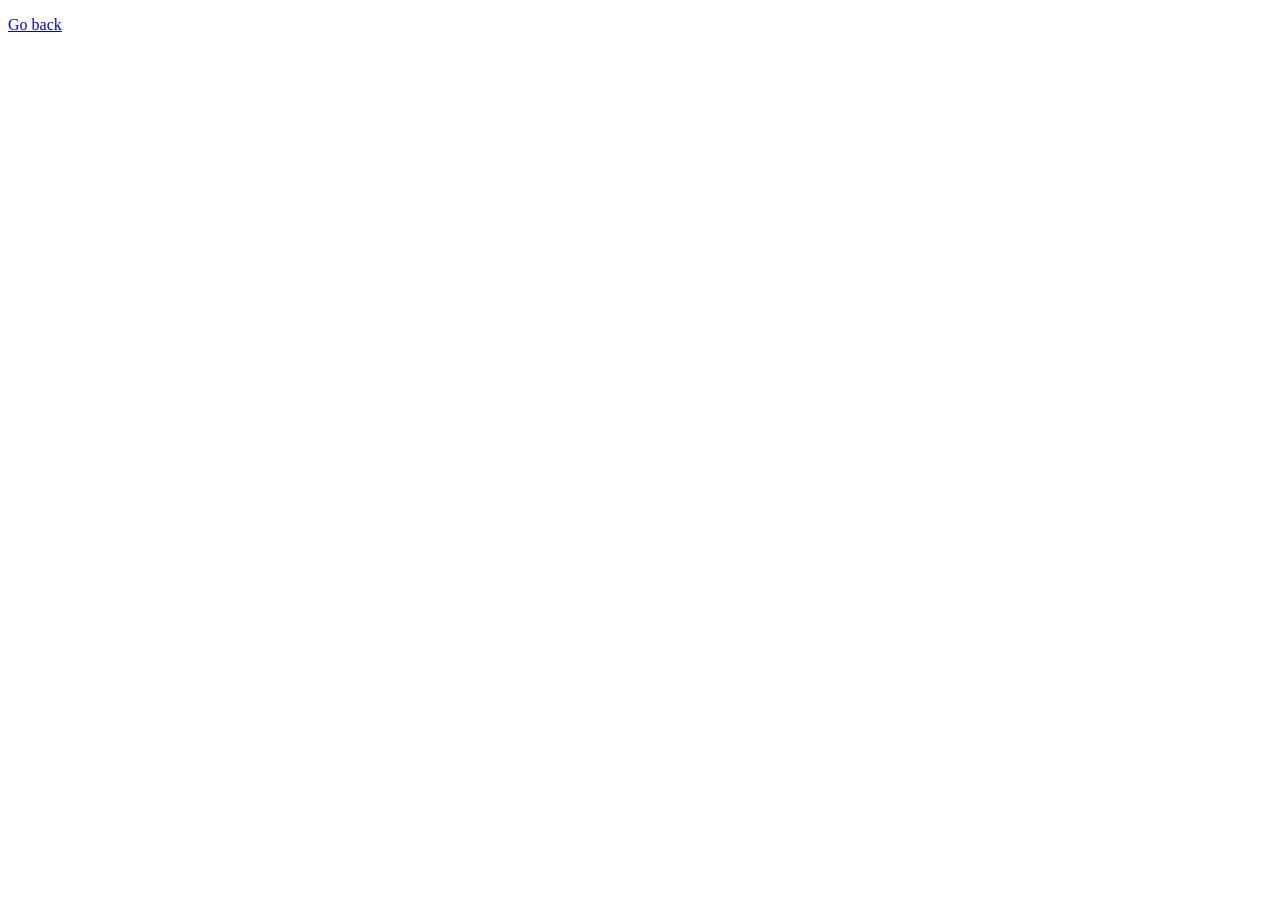
==== 01-gallery.html @ 6eb48e00 "up" ====
<!DOCTYPE html>
<html lang="en">
  <head>
    <meta charset="UTF-8" />
    <meta name="viewport" content="width=device-width, initial-scale=1.0" />
    <meta http-equiv="X-UA-Compatible" content="ie=edge" />
    <title>Image gallery</title>
    <link rel="stylesheet" href="css/common.css" />
    <link rel="stylesheet" href="css/styles.css" />
  </head>
  <body>
    <p><a href="index.html">Go back</a></p>

    <!-- Add gallery items to this list -->
    <ul class="gallery"></ul>

    <script src="js/01-gallery.js" type="module"></script>
  </body>
</html>
---- css/styles.css ----
:root {
  --timing-function: cubic-bezier(0.4, 0, 0.2, 1);
  --animation-duration: 250ms;
}

.gallery {
  display: grid;
  max-width: 1140px;
  grid-template-columns: repeat(auto-fit, minmax(320px, 1fr));
  grid-auto-rows: 240px;
  grid-gap: 12px;
  justify-content: center;
  padding: 0;
  list-style: none;
  margin-left: auto;
  margin-right: auto;
}

.gallery__item {
  position: relative;
  box-shadow: 0px 1px 3px 0px rgba(0, 0, 0, 0.2),
    0px 1px 1px 0px rgba(0, 0, 0, 0.14), 0px 2px 1px -1px rgba(0, 0, 0, 0.12);
}

.gallery__image:hover {
  transform: scale(1.03);
}

.gallery__image {
  height: 100%;
  width: 100%;
  object-fit: cover;
  transition: transform var(--animation-duration) var(--timing-function);
}

.gallery__link {
  display: block;
  text-decoration: none;
  height: 100%;
}

.gallery__link:hover {
  cursor: zoom-in;
}
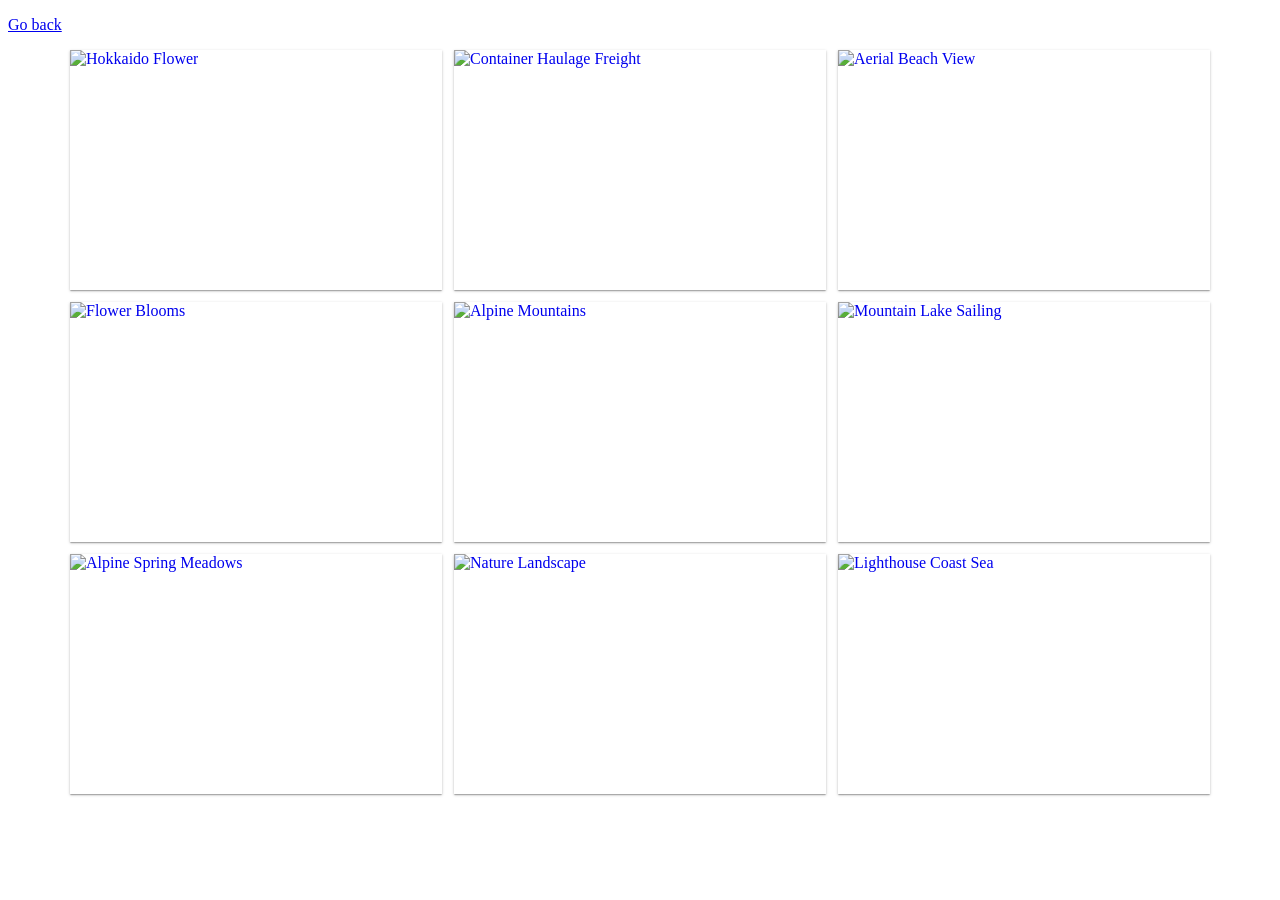
==== commit 45783591: "end second task" ====
--- a/01-gallery.html
+++ b/01-gallery.html
@@ -5,6 +5,10 @@
     <meta name="viewport" content="width=device-width, initial-scale=1.0" />
     <meta http-equiv="X-UA-Compatible" content="ie=edge" />
     <title>Image gallery</title>
+    <link
+      rel="stylesheet"
+      href="https://cdn.jsdelivr.net/npm/basiclightbox@5.0.4/dist/basicLightbox.min.css"
+    />
     <link rel="stylesheet" href="css/common.css" />
     <link rel="stylesheet" href="css/styles.css" />
   </head>
@@ -14,6 +18,10 @@
     <!-- Add gallery items to this list -->
     <ul class="gallery"></ul>
 
+    <script
+      src="https://cdn.jsdelivr.net/npm/basiclightbox@5.0.4/dist/basicLightbox.min.js"
+      type="module"
+    ></script>
     <script src="js/01-gallery.js" type="module"></script>
   </body>
 </html>
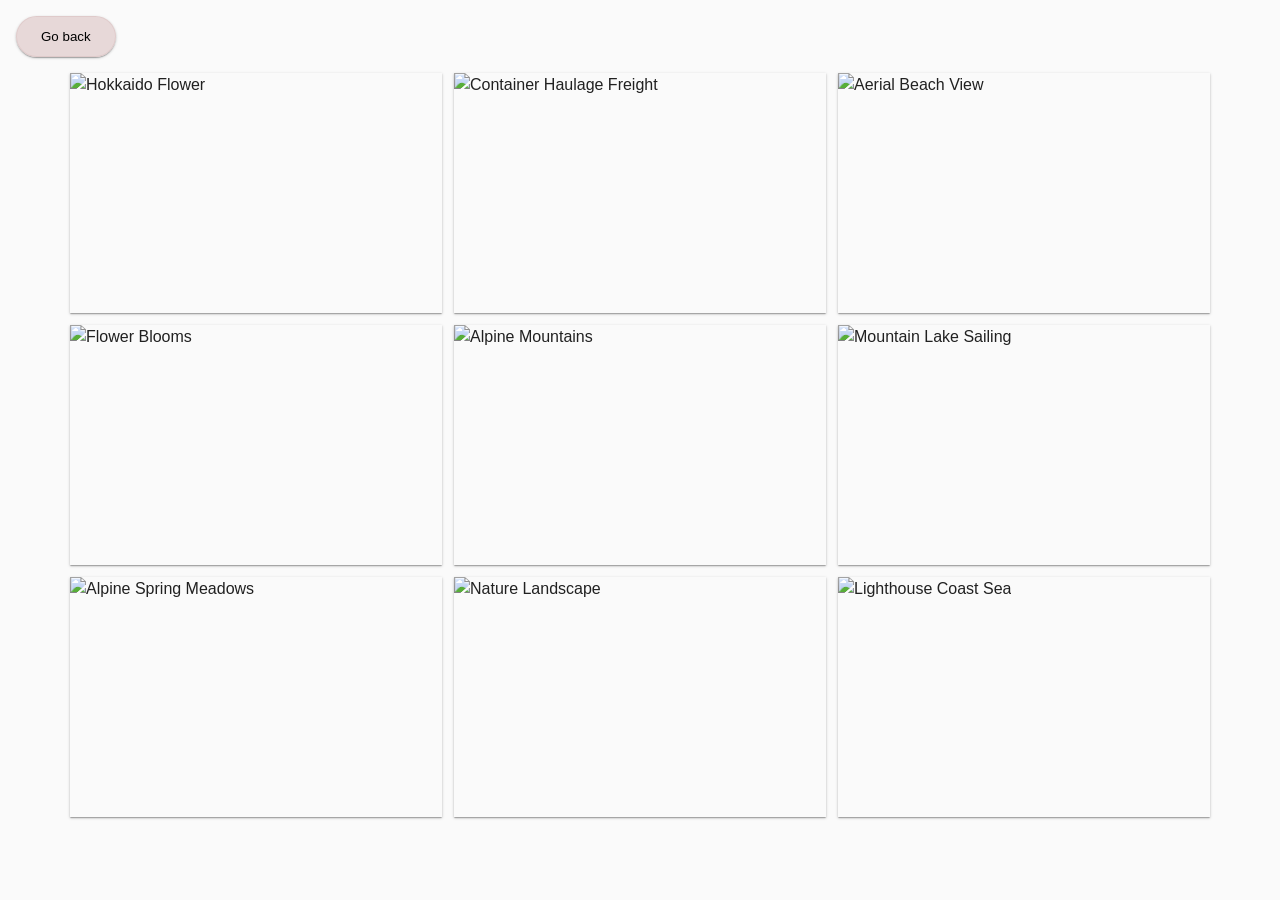
==== commit 07021857: "final up" ====
--- a/01-gallery.html
+++ b/01-gallery.html
@@ -13,7 +13,11 @@
     <link rel="stylesheet" href="css/styles.css" />
   </head>
   <body>
-    <p><a href="index.html">Go back</a></p>
+    <p>
+      <a href="index.html"
+        ><button type="button" class="btn">Go back</button></a
+      >
+    </p>
 
     <!-- Add gallery items to this list -->
     <ul class="gallery"></ul>
--- a/css/common.css
+++ b/css/common.css
@@ -0,0 +1,69 @@
+* {
+  box-sizing: border-box;
+}
+
+body {
+  margin: 16px;
+  font-family: -apple-system, BlinkMacSystemFont, "Segoe UI", Roboto, Oxygen,
+    Ubuntu, Cantarell, "Open Sans", "Helvetica Neue", sans-serif;
+  -webkit-font-smoothing: antialiased;
+  -moz-osx-font-smoothing: grayscale;
+  background-color: #fafafa;
+  color: #212121;
+  line-height: 1.5;
+}
+
+input {
+  padding: 8px;
+  font: inherit;
+}
+
+button {
+  padding: 8px 12px;
+  cursor: pointer;
+}
+
+h1,
+h2,
+h3,
+h4,
+h5,
+h6,
+p {
+  margin: 0;
+}
+
+a {
+  color: currentColor;
+  text-decoration: none;
+}
+
+.list {
+  margin: 0;
+  padding-top: 200px;
+  list-style: none;
+  display: flex;
+  gap: 100px;
+  justify-content: center;
+}
+
+.btn {
+  padding: 12px 24px;
+  background-color: rgba(218, 193, 193, 0.596);
+  border: 1px solid rgba(218, 193, 193, 0.596);
+  border-radius: 25px;
+  box-shadow: 0px 1px 3px 0px rgba(0, 0, 0, 0.2),
+    0px 1px 1px 0px rgba(0, 0, 0, 0.14), 0px 2px 1px -1px rgba(0, 0, 0, 0.12);
+  transition: transform linear 250ms, background-color linear 250ms,
+    color linear 250ms;
+}
+
+.btn:hover,
+.btn:focus {
+  transform: scale(1.03);
+  color: #ffffff;
+  background-color: #000000;
+  border: #ffffff;
+  box-shadow: 5px 5px 7px 0px rgba(0, 0, 0, 0.2),
+    10px 10px 10px 0px rgba(0, 0, 0, 0.14), 0px 2px 1px -1px rgba(0, 0, 0, 0.12);
+}
